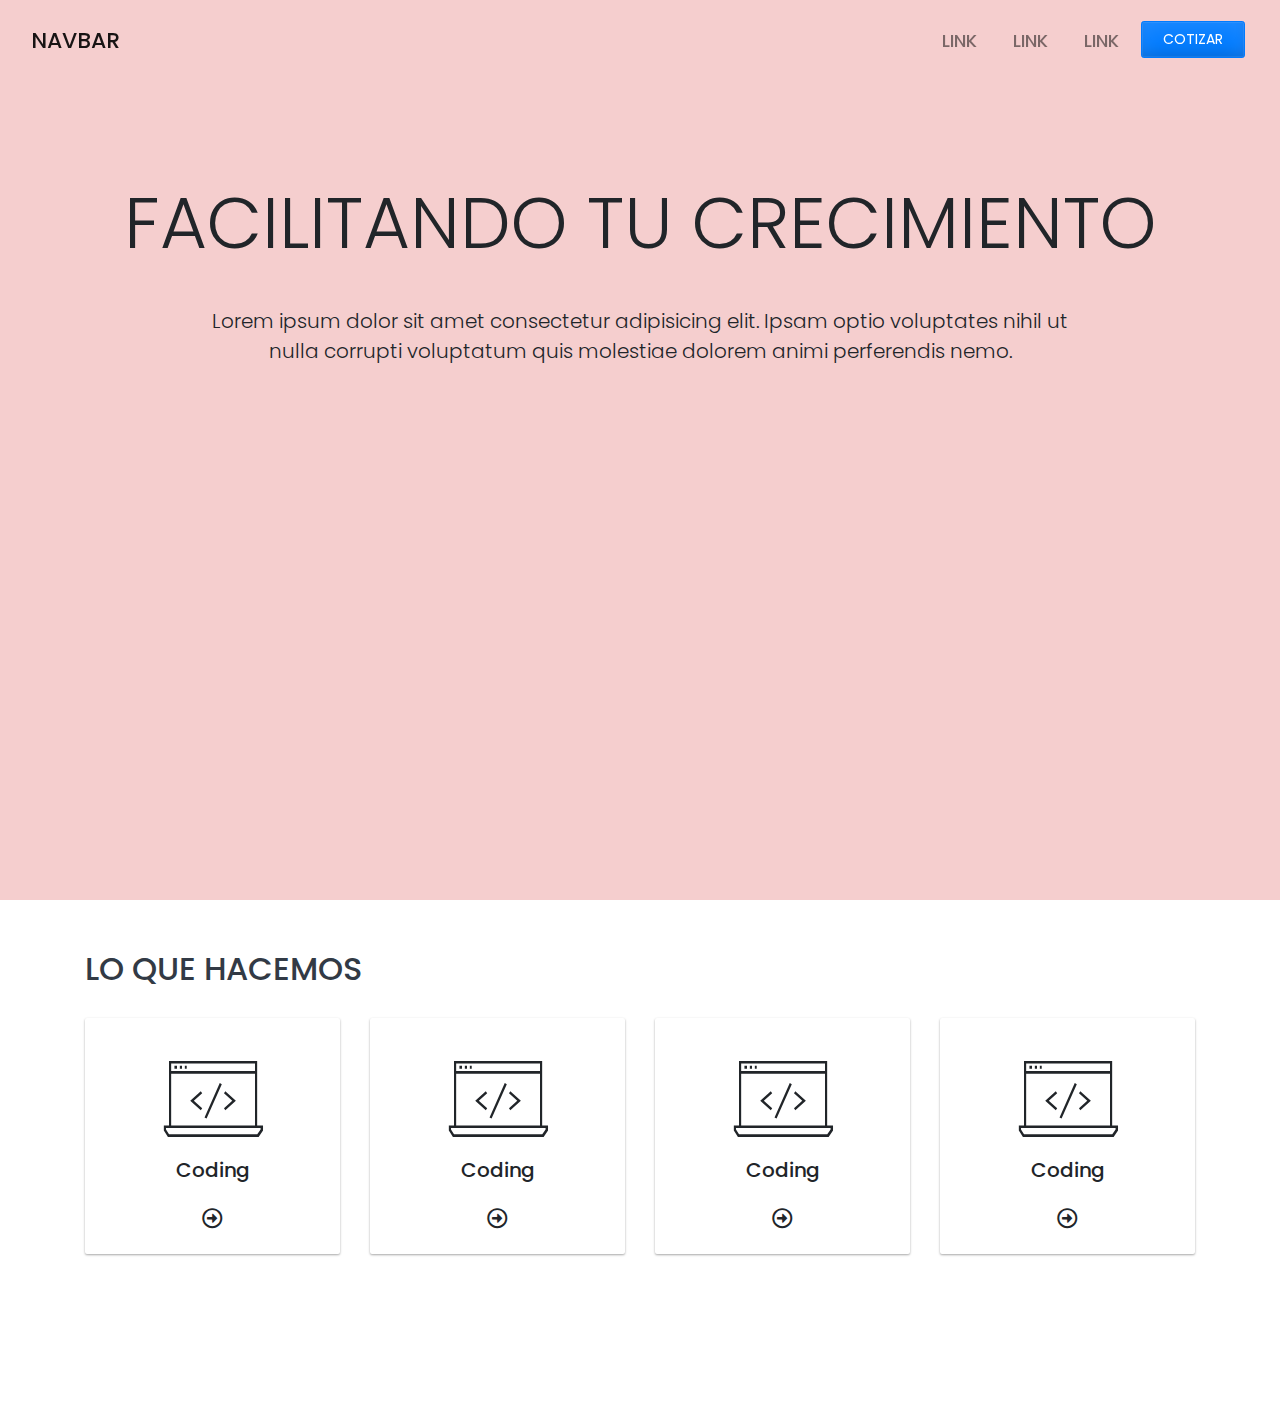
==== index.html @ a11a8b48 "first commit" ====
<!DOCTYPE html>
<html lang="en">
<head>
    <meta charset="UTF-8">
    <meta name="viewport" content="width=device-width, initial-scale=1.0">
    <meta http-equiv="X-UA-Compatible" content="ie=edge">
    <link rel="stylesheet" href="./lib/fontawesome/css/all.min.css">
    <link rel="stylesheet" href="https://stackpath.bootstrapcdn.com/bootstrap/4.3.1/css/bootstrap.min.css" integrity="sha384-ggOyR0iXCbMQv3Xipma34MD+dH/1fQ784/j6cY/iJTQUOhcWr7x9JvoRxT2MZw1T" crossorigin="anonymous">
    <link rel="stylesheet" href="./lib/fonts/style.css">
    <link rel="stylesheet" href="./css/imports.css">
    <link rel="stylesheet" href="./css/bootstrap-mod.css">
    <link rel="stylesheet" href="./css/main.css">
    
    <title>TM-TEMPLATE</title>
</head>
<body>

    <nav class="navbar fixed-top navbar-expand-lg navbar-light bg-light">
        <div class="container-fluid">
            <a class="navbar-brand" href="#">Navbar</a>
            <button class="navbar-toggler" type="button" data-toggle="collapse" data-target="#navbarSupportedContent" aria-controls="navbarSupportedContent" aria-expanded="false" aria-label="Toggle navigation">
                <!-- <span class="navbar-toggler-icon"></span> -->
                <i class="fas fa-bars"></i>
            </button>
            
            <div class="collapse navbar-collapse" id="navbarSupportedContent">
                <ul class="navbar-nav ml-auto">
                    <li class="nav-item">
                        <a class="nav-link" href="#">Link</a>
                    </li>
                    <li class="nav-item">
                        <a class="nav-link" href="#">Link</a>
                    </li>
                    <li class="nav-item">
                        <a class="nav-link" href="#">Link</a>
                    </li>
                    <li class="nav-item">
                        <button class="btn btn-primary btn-sm my-2 my-sm-0">COTIZAR</button>
                    </li>
                </ul>
            </div>
        </div>
    </nav>
    <section class="hero">
        <div class="container">
            <div class="row">
                <div class="col-12">
                    <div class="hero-content">
                        <h2 class="display-3">FACILITANDO TU CRECIMIENTO</h2>
                        <p class="lead">Lorem ipsum dolor sit amet consectetur adipisicing elit. Ipsam optio voluptates nihil ut nulla corrupti voluptatum quis molestiae dolorem animi perferendis nemo.</p>
                    </div>
                    <!-- <span class="scroll-btn">
                        <a href="#">
                            <span class="mouse">
                                <span>
                                </span>
                            </span>
                        </a>                    
                    </span> -->
                </div>
            </div>
        </div>
    </section>
    <section>
        <div class="container">
            <h2 class="section-title">LO QUE HACEMOS</h2>
            <div class="row">
                <div class="col-3">
                    <div class="card card-teal">
                        <span class="icon icon-computer-coding"></span>
                        <!-- <img class="card-icon" src="./icons/computer-coding.svg" alt=""> -->
                        <div class="card-body">
                            <h5 class="card-title">Coding</h5>
                            <i class="far fa-arrow-alt-circle-right"></i>
                        </div>
                    </div> 
                </div> <!-- /. col-3 -->

                <div class="col-3">
                    <div class="card card-blue">
                        <span class="icon icon-computer-coding"></span>
                        <!-- <img class="card-icon" src="./icons/computer-coding.svg" alt=""> -->
                        <div class="card-body">
                            <h5 class="card-title">Coding</h5>
                            <i class="far fa-arrow-alt-circle-right"></i>
                        </div>
                    </div> 
                </div> <!-- /. col-3 -->

                <div class="col-3">
                    <div class="card card-purple">
                        <span class="icon icon-computer-coding"></span>
                        <!-- <img class="card-icon" src="./icons/computer-coding.svg" alt=""> -->
                        <div class="card-body">
                            <h5 class="card-title">Coding</h5>
                            <i class="far fa-arrow-alt-circle-right"></i>
                        </div>
                    </div> 
                </div> <!-- /. col-3 -->

                <div class="col-3">
                    <div class="card card-red">
                        <span class="icon icon-computer-coding"></span>
                        <!-- <img class="card-icon" src="./icons/computer-coding.svg" alt=""> -->
                        <div class="card-body">
                            <h5 class="card-title">Coding</h5>
                            <i class="far fa-arrow-alt-circle-right"></i>
                        </div>
                    </div> 
                </div> <!-- /. col-3 -->
            </div>
        </div>
    </section>

    <section>
        <div class="container">
            
        </div>
    </section>
    <!-- <script src="https://ajax.googleapis.com/ajax/libs/jquery/3.4.1/jquery.min.js"></script> -->
    <script src="https://code.jquery.com/jquery-3.3.1.slim.min.js" integrity="sha384-q8i/X+965DzO0rT7abK41JStQIAqVgRVzpbzo5smXKp4YfRvH+8abtTE1Pi6jizo" crossorigin="anonymous"></script>
    <script src="https://cdnjs.cloudflare.com/ajax/libs/popper.js/1.14.7/umd/popper.min.js" integrity="sha384-UO2eT0CpHqdSJQ6hJty5KVphtPhzWj9WO1clHTMGa3JDZwrnQq4sF86dIHNDz0W1" crossorigin="anonymous"></script>
    <script src="https://stackpath.bootstrapcdn.com/bootstrap/4.3.1/js/bootstrap.min.js" integrity="sha384-JjSmVgyd0p3pXB1rRibZUAYoIIy6OrQ6VrjIEaFf/nJGzIxFDsf4x0xIM+B07jRM" crossorigin="anonymous"></script>
    <script src="./js/main.js"></script>
</body>
</html>
---- lib/fonts/style.css ----
@font-face {
  font-family: 'icomoon';
  src:  url('fonts/icomoon.eot?v53kti');
  src:  url('fonts/icomoon.eot?v53kti#iefix') format('embedded-opentype'),
    url('fonts/icomoon.ttf?v53kti') format('truetype'),
    url('fonts/icomoon.woff?v53kti') format('woff'),
    url('fonts/icomoon.svg?v53kti#icomoon') format('svg');
  font-weight: normal;
  font-style: normal;
  font-display: block;
}

[class^="icon-"], [class*=" icon-"] {
  /* use !important to prevent issues with browser extensions that change fonts */
  font-family: 'icomoon' !important;
  speak: none;
  font-style: normal;
  font-weight: normal;
  font-variant: normal;
  text-transform: none;
  line-height: 1;

  /* Better Font Rendering =========== */
  -webkit-font-smoothing: antialiased;
  -moz-osx-font-smoothing: grayscale;
}

.icon-computer-coding:before {
  content: "\e900";
}
---- css/imports.css ----
@import url('https://fonts.googleapis.com/css?family=Poppins:400,500,600,700,800,900&display=swap');
---- css/main.css ----
:root{
    --section-text-bk: #323A45;
    --card-teal: #00695c;
    --card-blue: #1565c0;
    --card-purple: #4527a0;
    --card-red: #c62828;
}

section{
    padding: 50px;
}

.no-transparent{
    height: 60px;
    background-color: #fff !important;
    box-shadow: 0 1px 3px rgba(0, 0, 0, 0.12), 0 1px 2px rgba(0, 0, 0, 0.24);
}

.hero{
    width: 100%;
    height: 100vh;
    background-color: rgb(245, 206, 206);
    padding: 180px 16px 100px;
}

.hero-content{
    text-align: center;
}

.hero-content > .lead{
    padding: 0 100px;
    margin: 40px 0 0;
}

.card{
    display: flex;
    align-items: center;
    text-align: center;
    padding: 40px;
    transition: 0.7s;
}

.card-teal:hover{
    background-color: var(--card-teal);
}
.card-blue:hover{
    background-color: var(--card-blue);
}
.card-purple:hover{
    background-color: var(--card-purple);
}
.card-red:hover{
    background-color: var(--card-red);
}
.card:hover .icon, .card:hover .card-title, .card:hover .card-body > i{
    color: #fff;
}

.card:hover .card-body > i{
    top: 80%;
}

.icon{
    font-size: 5em;
}

.card-body > i{
    position: absolute;
    top: 85%;
    left: 50%;
    transform: translate(-50%, -50%);
    transition: top 0.5s;
    font-size: 1.3em;
    cursor: pointer;
}

/* SCROLL BAR */

@keyframes ani-mouse {
    0% {
    opacity: 1;
    top: 29%;
    }
    15% {
    opacity: 1;
    top: 50%;
    }
    50% {
    opacity: 0;
    top: 50%;
    }
    100% {
    opacity: 0;
    top: 29%;
    }
}

.scroll-btn {
    display: block;
    position: absolute;
    bottom: -100%;
    left: 0;
    right: 0;
    text-align: center;
}

/* .scroll-btn > * {
    display: inline-block;
    line-height: 18px;
    font-size: 13px;
    font-weight: normal;
    color: #333333;
    color: #242424;
    font-family: "proxima-nova", "Helvetica Neue", Helvetica, Arial, sans-serif;
    letter-spacing: 2px;
}

.scroll-btn > *:hover,
.scroll-btn > *:focus,
.scroll-btn > *.active {
    color: #333333;
}

.scroll-btn > *:hover,
.scroll-btn > *:focus,
.scroll-btn > *:active,
.scroll-btn > *.active {
    opacity: 0.8;
    filter: alpha(opacity=80);
} */

.scroll-btn .mouse {
    position: relative;
    display: block;
    width: 35px;
    height: 55px;
    margin: 0 auto 20px;
    -webkit-box-sizing: border-box;
    -moz-box-sizing: border-box;
    box-sizing: border-box;
    border: 3px solid#525252;
    /* border: 3px solid #212529; */
    border-radius: 23px;
}

.scroll-btn .mouse > * {
    position: absolute;
    display: block;
    top: 29%;
    left: 50%;
    width: 8px;
    height: 8px;
    margin: -4px 0 0 -4px;
    background: #292a2b;
    /* background: #212529; */
    border-radius: 50%;
    -webkit-animation: ani-mouse 2.5s linear infinite;
    -moz-animation: ani-mouse 2.5s linear infinite;
    animation: ani-mouse 2.5s linear infinite;
}

.section-title{
    color: var(--section-text-bk);
    margin: 0 0 30px;
}
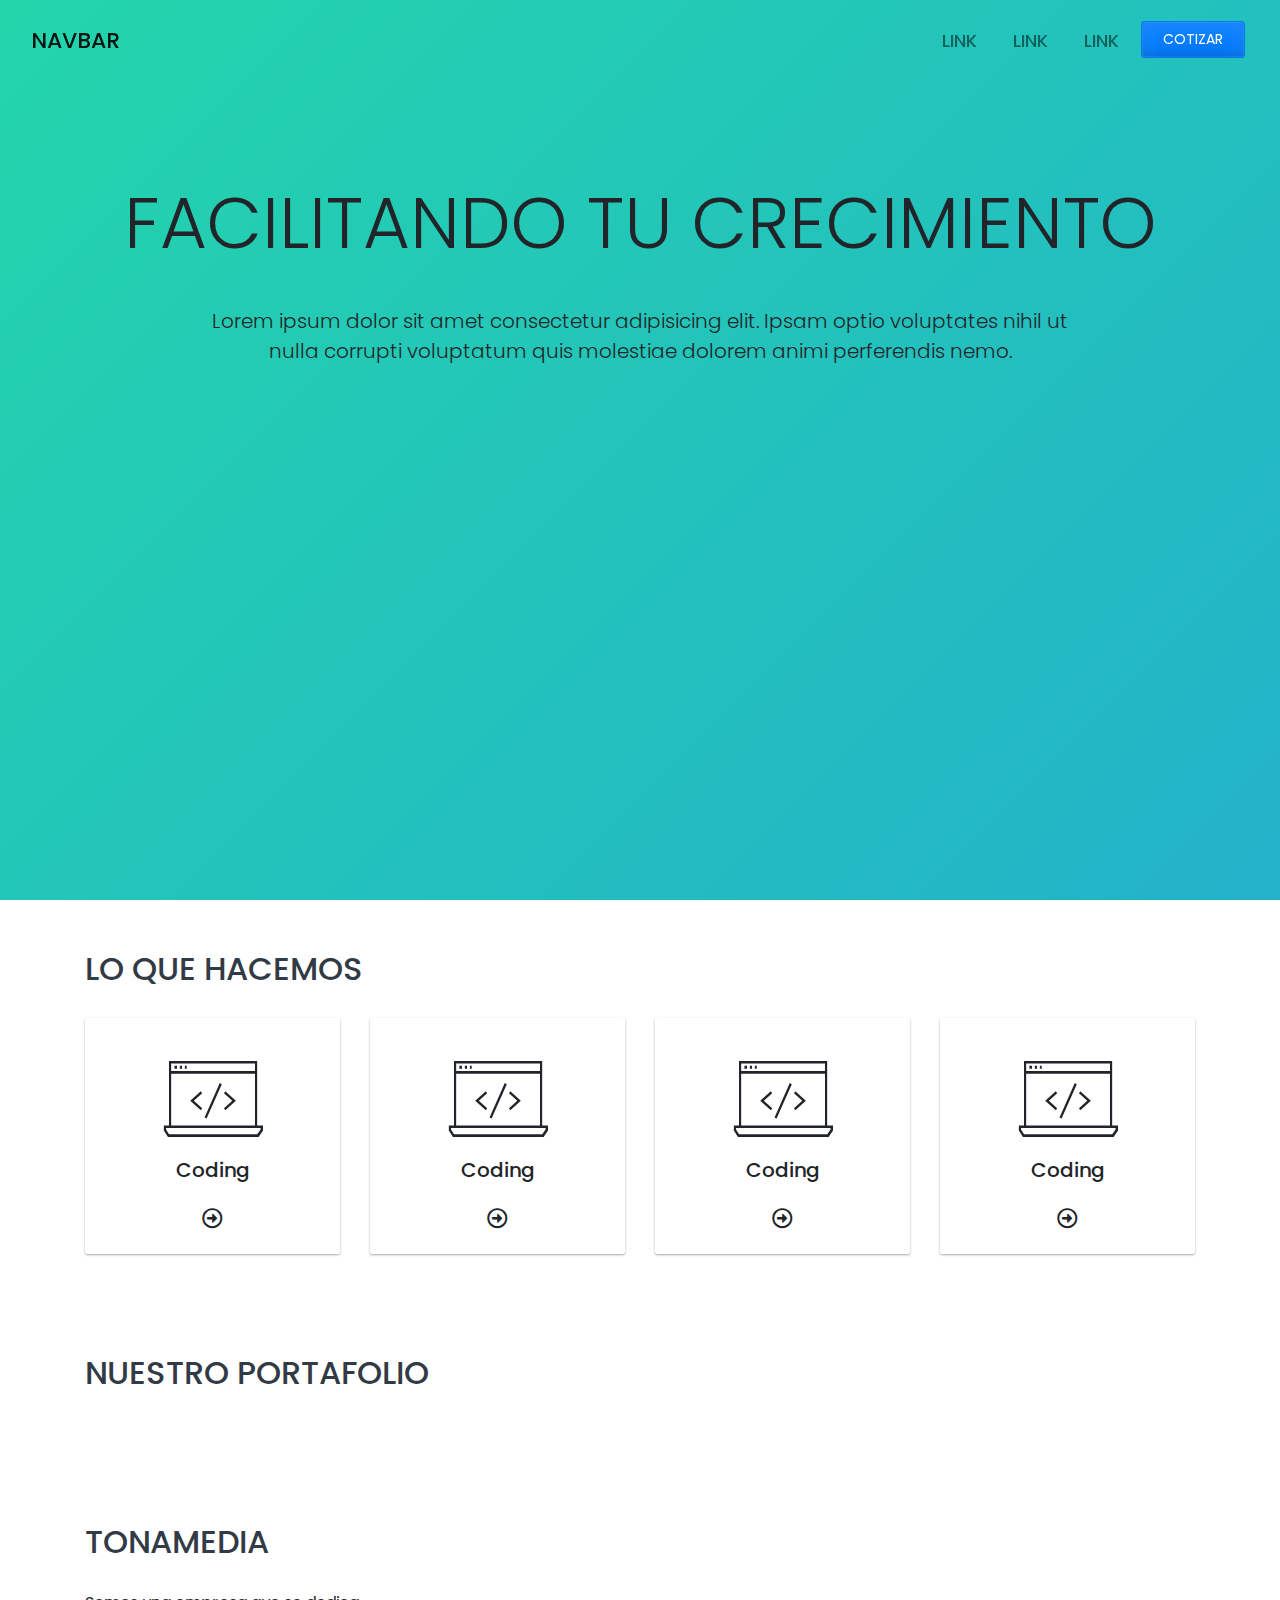
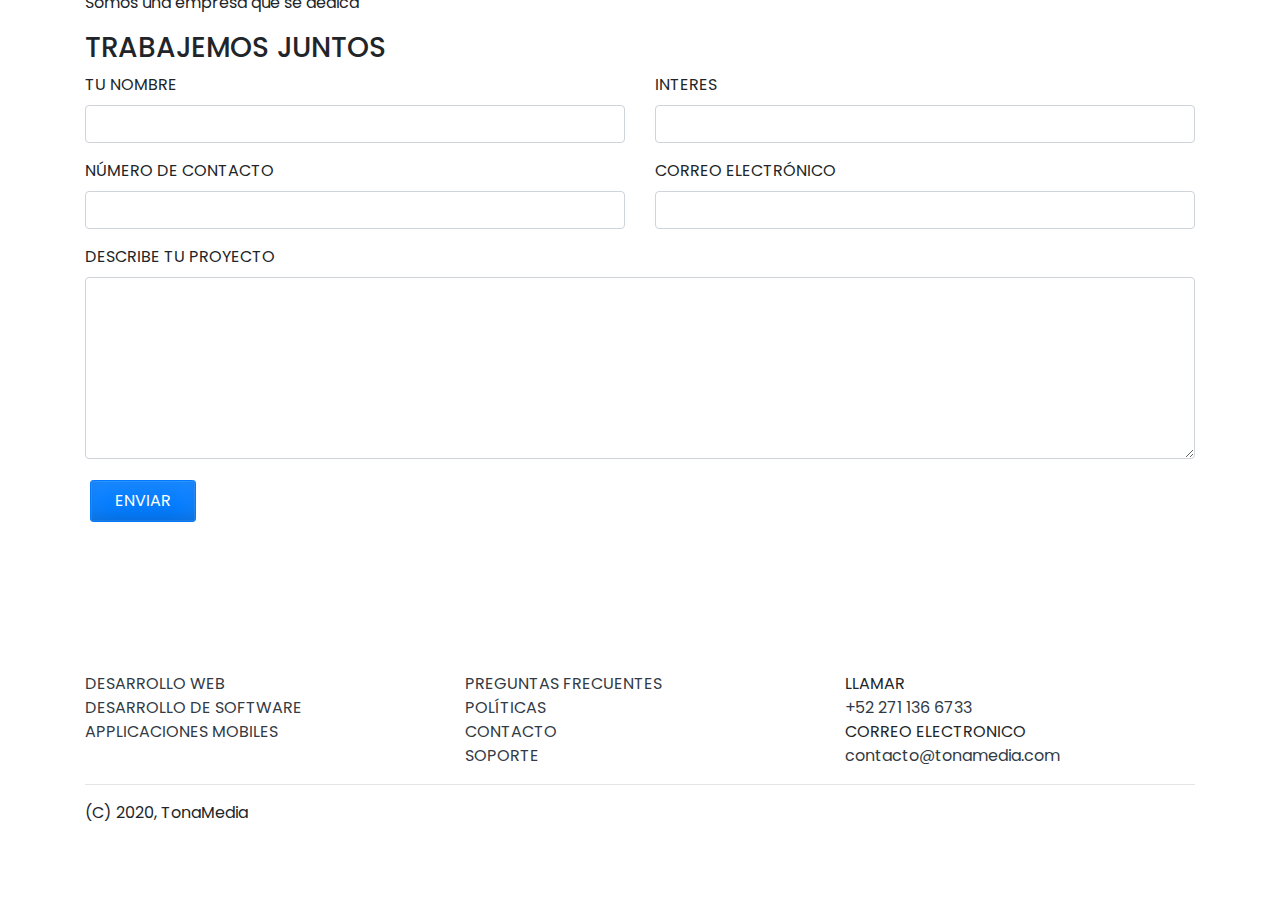
==== commit a4f137a7: "index and politicas" ====
--- a/index.html
+++ b/index.html
@@ -41,7 +41,7 @@
             </div>
         </div>
     </nav>
-    <section class="hero">
+    <section class="hero hero-gradient">
         <div class="container">
             <div class="row">
                 <div class="col-12">
@@ -110,13 +110,100 @@
                 </div> <!-- /. col-3 -->
             </div>
         </div>
+        <!-- <button class="btn btn-primary cta">PREUNTA POR NUESTROS SERVICIOS</button> -->
     </section>
 
     <section>
         <div class="container">
-            
-        </div>
-    </section>
+            <h2 class="section-title">NUESTRO PORTAFOLIO</h2>
+            <div class="row">
+
+            </div>
+        </div>
+    </section>
+
+    <section>
+        <div class="container">
+            <h2 class="section-title">TONAMEDIA</h2>
+            <div class="row">
+                <div class="col-12">
+                    <p>Somos una empresa que se dedica </p>
+                </div>
+            </div>
+            <h3>TRABAJEMOS JUNTOS</h3>
+            <form action="">
+                <div class="row">
+                    <div class="col-6">
+                        <div class="form-group">
+                            <label for="">TU NOMBRE</label>
+                            <input type="text" class="form-control">
+                        </div>
+                    </div>
+                    <div class="col-6">
+                        <div class="form-group">
+                            <label for="">INTERES</label>
+                            <input type="text" class="form-control">
+                        </div>
+                    </div>
+                    <div class="col-6">
+                        <div class="form-group">
+                            <label for="">NÚMERO DE CONTACTO</label>
+                            <input type="text" class="form-control">
+                        </div>
+                    </div>
+                    <div class="col-6">
+                        <div class="form-group">
+                            <label for="">CORREO ELECTRÓNICO</label>
+                            <input type="text" class="form-control">
+                        </div>
+                    </div>
+                    <div class="col-12">
+                        <div class="form-group">
+                            <label for="">DESCRIBE TU PROYECTO</label>
+                            <textarea name="" id="" cols="30" rows="7" class="form-control"></textarea>
+                        </div>
+                    </div>
+                </div>
+                <div class="form-group">
+                    <button type="submit" class="btn btn-primary">ENVIAR</button>
+                </div>
+            </form>
+        </div>
+    </section>
+
+    <footer>
+        <div class="container">
+            <div class="row">
+                <div class="col-4">
+                    <ul>
+                        <li><a href="">DESARROLLO WEB</a></li>
+                        <li><a href="">DESARROLLO DE SOFTWARE</a></li>
+                        <li><a href="">APPLICACIONES MOBILES</a></li>
+                    </ul>
+                </div><!-- COl -->
+                <div class="col-4">
+                    <ul>
+                        <li><a href="">PREGUNTAS FRECUENTES</a></li>
+                        <li><a href="./politicas.html">POLÍTICAS</a></li>
+                        <li><a href="">CONTACTO</a></li>
+                        <li><a href="">SOPORTE</a></li>
+                    </ul>
+                </div><!-- COl -->
+                <div class="col-4">
+                    <ul>
+                        <li>LLAMAR <br>
+                            <a href="">+52 271 136 6733</a>
+                        </li>
+                        <li>CORREO ELECTRONICO <br>
+                            <a href="">contacto@tonamedia.com</a>
+                        </li>
+                    </ul>
+                </div><!-- COl -->
+            </div><!-- ROW -->
+            <hr>
+            <span class="copy">(C) 2020, TonaMedia</span>
+        </div>
+    </footer>
     <!-- <script src="https://ajax.googleapis.com/ajax/libs/jquery/3.4.1/jquery.min.js"></script> -->
     <script src="https://code.jquery.com/jquery-3.3.1.slim.min.js" integrity="sha384-q8i/X+965DzO0rT7abK41JStQIAqVgRVzpbzo5smXKp4YfRvH+8abtTE1Pi6jizo" crossorigin="anonymous"></script>
     <script src="https://cdnjs.cloudflare.com/ajax/libs/popper.js/1.14.7/umd/popper.min.js" integrity="sha384-UO2eT0CpHqdSJQ6hJty5KVphtPhzWj9WO1clHTMGa3JDZwrnQq4sF86dIHNDz0W1" crossorigin="anonymous"></script>
--- a/css/main.css
+++ b/css/main.css
@@ -19,7 +19,14 @@
 .hero{
     width: 100%;
     height: 100vh;
-    background-color: rgb(245, 206, 206);
+    /* background-color: rgb(245, 206, 206); */
+    padding: 180px 16px 100px;
+}
+
+.hero-mid{
+    width: 100%;
+    height: 50vh;
+    /* background-color: rgb(245, 206, 206); */
     padding: 180px 16px 100px;
 }
 
@@ -30,6 +37,12 @@
 .hero-content > .lead{
     padding: 0 100px;
     margin: 40px 0 0;
+}
+
+.hero-gradient{
+	background: linear-gradient(-45deg, #ee7752, #e73c7e, #23a6d5, #23d5ab);
+	background-size: 400% 400%;
+    animation: gradient 15s ease infinite;
 }
 
 .card{
@@ -162,4 +175,40 @@
 .section-title{
     color: var(--section-text-bk);
     margin: 0 0 30px;
+}
+section .cta{
+    margin: 100px;
+}
+
+footer{
+    padding: 80px 0;
+}
+
+footer ul{
+    padding: 0;
+    margin: 0;
+}
+
+footer ul li{
+    list-style-type: none;
+}
+
+footer ul li a{
+    color: var(--section-text-bk);
+}
+
+footer ul li a:hover{
+    text-decoration: none;
+}
+
+@keyframes gradient {
+	0% {
+		background-position: 0% 50%;
+	}
+	50% {
+		background-position: 100% 50%;
+	}
+	100% {
+		background-position: 0% 50%;
+	}
 }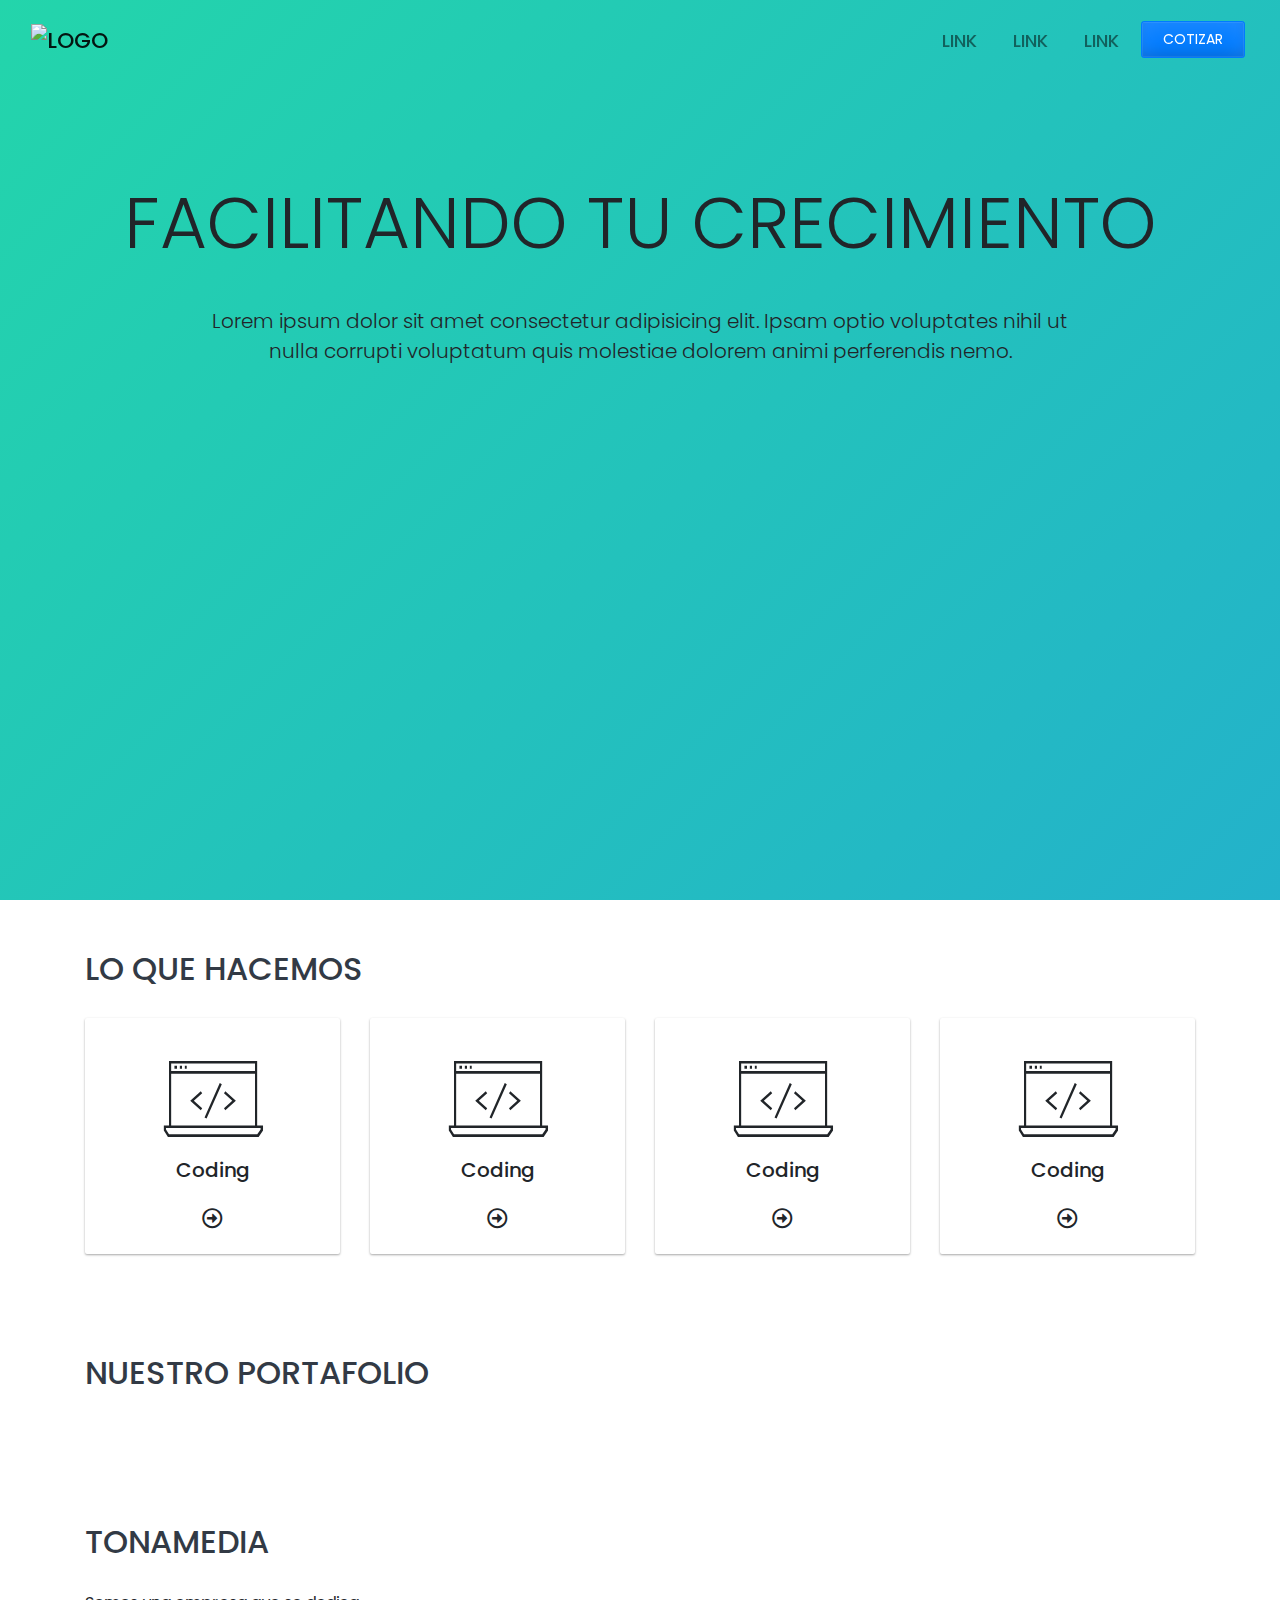
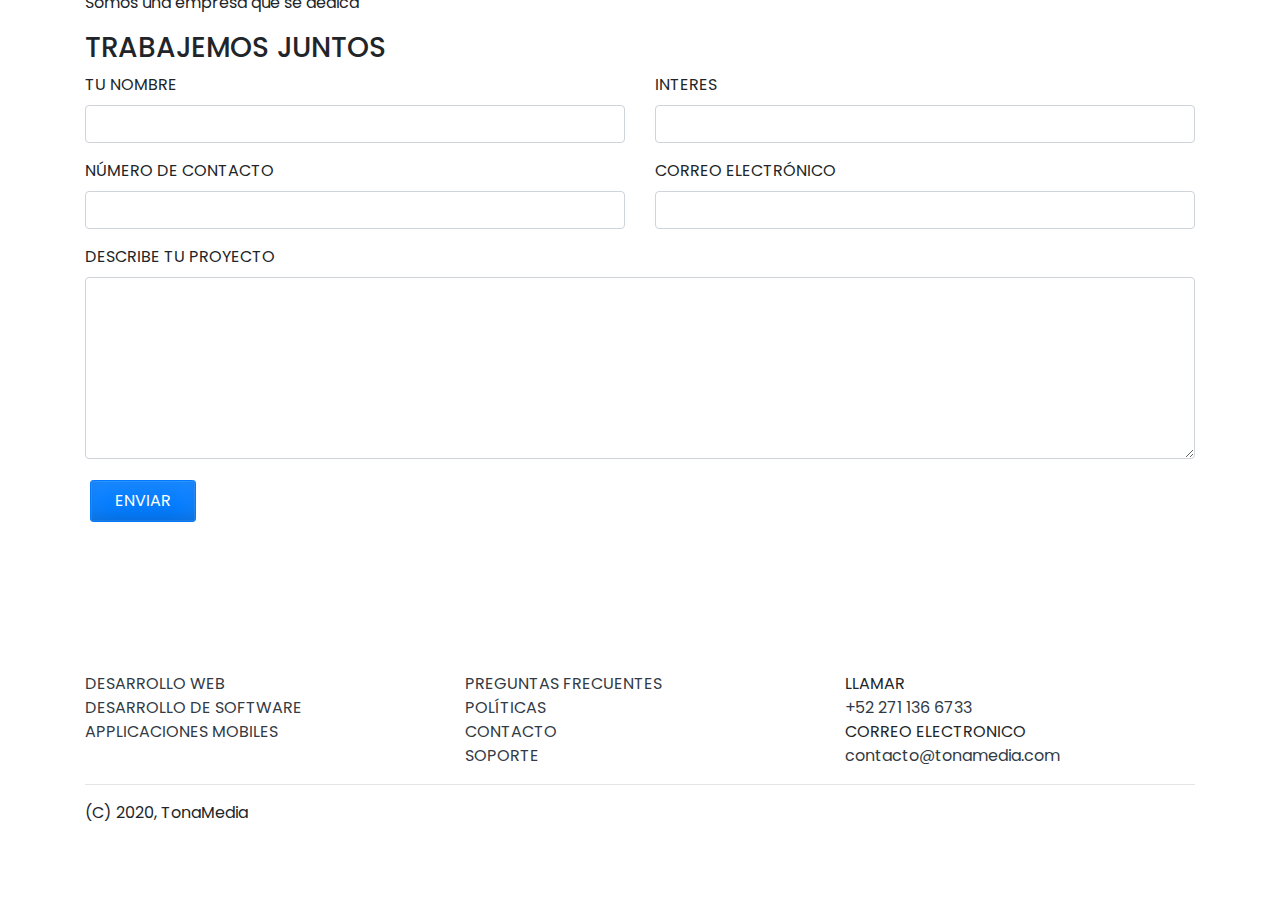
==== commit 69cee72f: "added new pages" ====
--- a/index.html
+++ b/index.html
@@ -17,7 +17,9 @@
 
     <nav class="navbar fixed-top navbar-expand-lg navbar-light bg-light">
         <div class="container-fluid">
-            <a class="navbar-brand" href="#">Navbar</a>
+            <a class="navbar-brand" href="./desarrollo-web.html">
+                <img src="./img/tonasoftware_logo_transparent.png" alt="logo">
+            </a>
             <button class="navbar-toggler" type="button" data-toggle="collapse" data-target="#navbarSupportedContent" aria-controls="navbarSupportedContent" aria-expanded="false" aria-label="Toggle navigation">
                 <!-- <span class="navbar-toggler-icon"></span> -->
                 <i class="fas fa-bars"></i>
@@ -176,7 +178,7 @@
             <div class="row">
                 <div class="col-4">
                     <ul>
-                        <li><a href="">DESARROLLO WEB</a></li>
+                        <li><a href="./desarrollo-web.html">DESARROLLO WEB</a></li>
                         <li><a href="">DESARROLLO DE SOFTWARE</a></li>
                         <li><a href="">APPLICACIONES MOBILES</a></li>
                     </ul>
--- a/css/main.css
+++ b/css/main.css
@@ -8,6 +8,11 @@
 
 section{
     padding: 50px;
+}
+
+.navbar-brand img{
+    width: 250px;
+    height: auto;
 }
 
 .no-transparent{
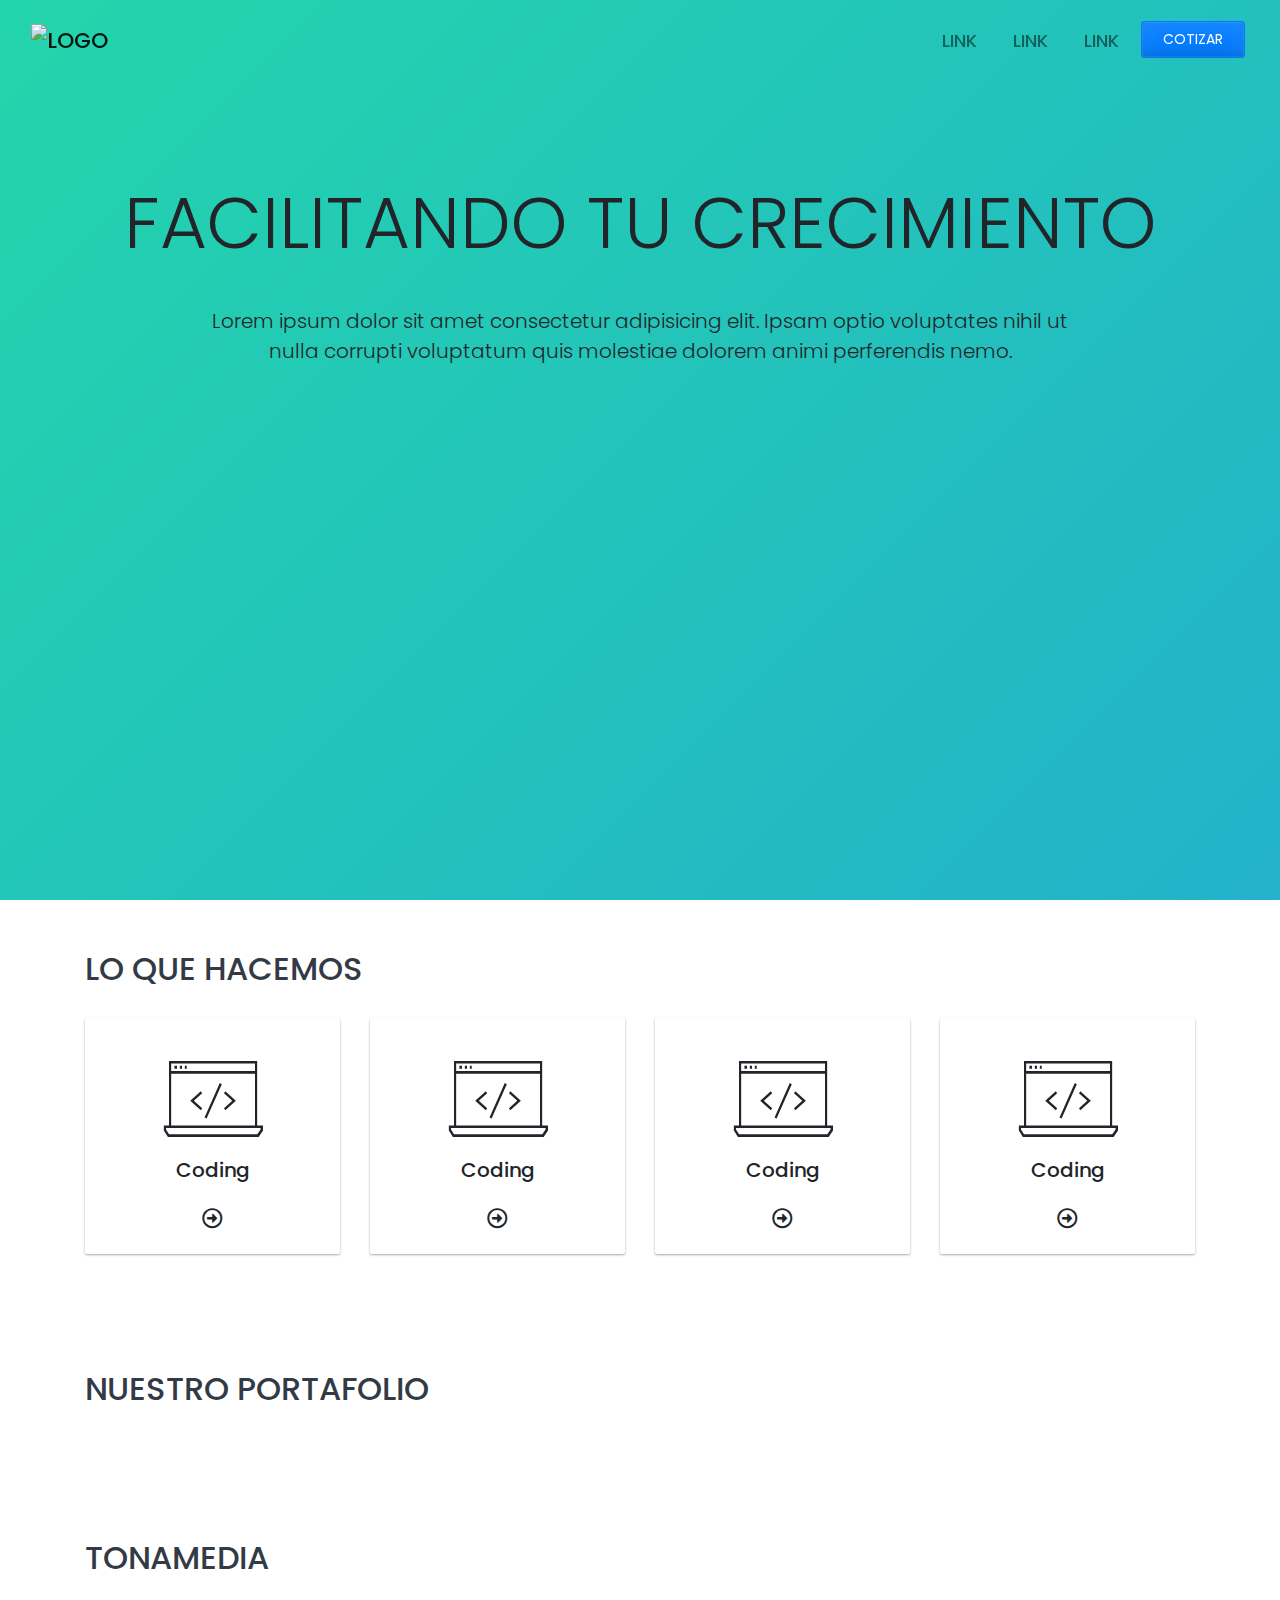
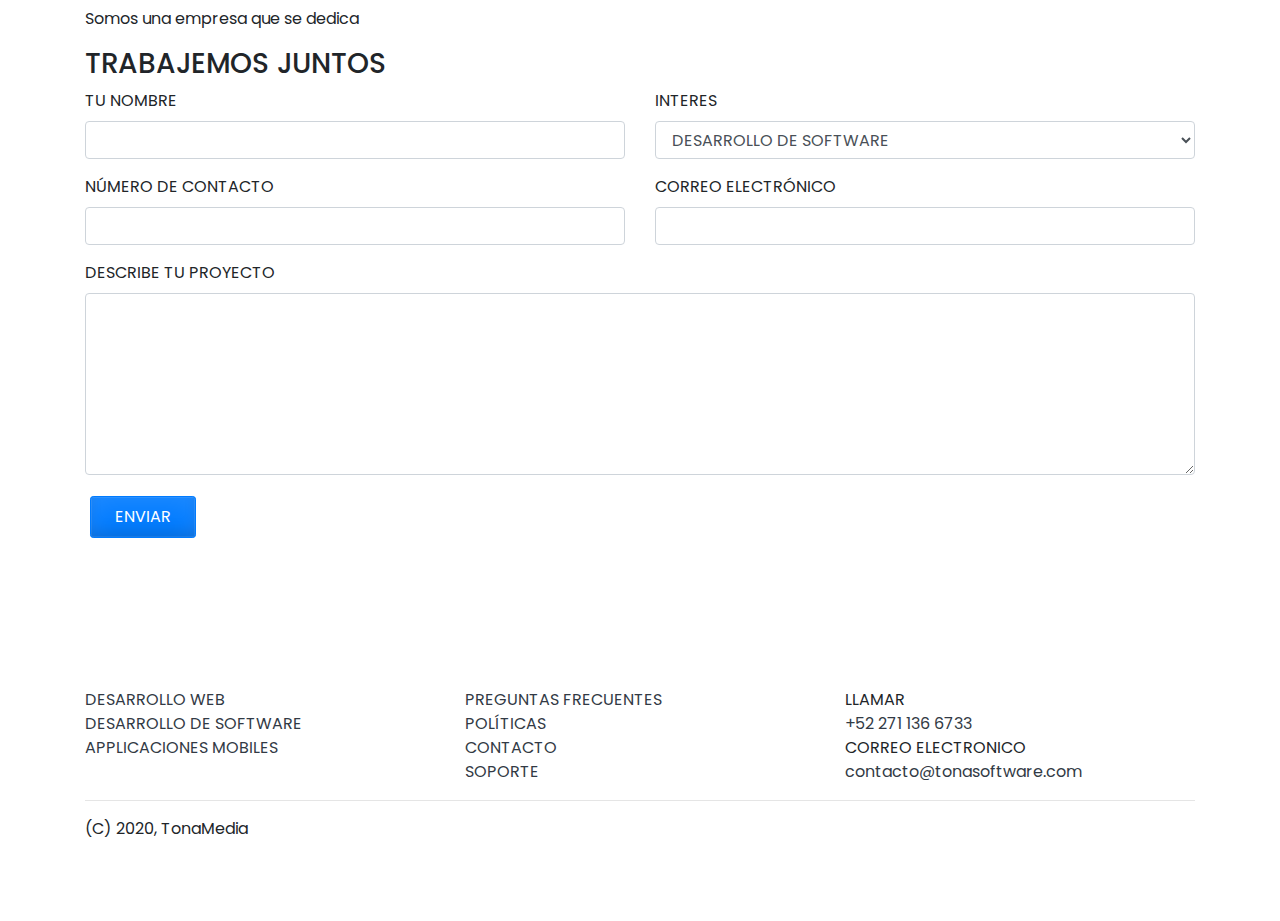
==== commit fccbe5aa: "css changes" ====
--- a/index.html
+++ b/index.html
@@ -10,7 +10,7 @@
     <link rel="stylesheet" href="./css/imports.css">
     <link rel="stylesheet" href="./css/bootstrap-mod.css">
     <link rel="stylesheet" href="./css/main.css">
-    
+    <link rel="stylesheet" href="./css/responsive.css">
     <title>TM-TEMPLATE</title>
 </head>
 <body>
@@ -67,41 +67,41 @@
         <div class="container">
             <h2 class="section-title">LO QUE HACEMOS</h2>
             <div class="row">
-                <div class="col-3">
-                    <div class="card card-teal">
-                        <span class="icon icon-computer-coding"></span>
-                        <!-- <img class="card-icon" src="./icons/computer-coding.svg" alt=""> -->
-                        <div class="card-body">
-                            <h5 class="card-title">Coding</h5>
-                            <i class="far fa-arrow-alt-circle-right"></i>
-                        </div>
-                    </div> 
-                </div> <!-- /. col-3 -->
-
-                <div class="col-3">
-                    <div class="card card-blue">
-                        <span class="icon icon-computer-coding"></span>
-                        <!-- <img class="card-icon" src="./icons/computer-coding.svg" alt=""> -->
-                        <div class="card-body">
-                            <h5 class="card-title">Coding</h5>
-                            <i class="far fa-arrow-alt-circle-right"></i>
-                        </div>
-                    </div> 
-                </div> <!-- /. col-3 -->
-
-                <div class="col-3">
-                    <div class="card card-purple">
-                        <span class="icon icon-computer-coding"></span>
-                        <!-- <img class="card-icon" src="./icons/computer-coding.svg" alt=""> -->
-                        <div class="card-body">
-                            <h5 class="card-title">Coding</h5>
-                            <i class="far fa-arrow-alt-circle-right"></i>
-                        </div>
-                    </div> 
-                </div> <!-- /. col-3 -->
-
-                <div class="col-3">
-                    <div class="card card-red">
+                <div class="col-sm-12 col-md-6 col-lg-3 mb-3">
+                    <div class="card card-blue">
+                        <span class="icon icon-computer-coding"></span>
+                        <!-- <img class="card-icon" src="./icons/computer-coding.svg" alt=""> -->
+                        <div class="card-body">
+                            <h5 class="card-title">Coding</h5>
+                            <i class="far fa-arrow-alt-circle-right"></i>
+                        </div>
+                    </div> 
+                </div> <!-- /. col-3 -->
+
+                <div class="col-sm-12 col-md-6 col-lg-3 mb-3">
+                    <div class="card card-blue">
+                        <span class="icon icon-computer-coding"></span>
+                        <!-- <img class="card-icon" src="./icons/computer-coding.svg" alt=""> -->
+                        <div class="card-body">
+                            <h5 class="card-title">Coding</h5>
+                            <i class="far fa-arrow-alt-circle-right"></i>
+                        </div>
+                    </div> 
+                </div> <!-- /. col-3 -->
+
+                <div class="col-sm-12 col-md-6 col-lg-3 mb-3">
+                    <div class="card card-blue">
+                        <span class="icon icon-computer-coding"></span>
+                        <!-- <img class="card-icon" src="./icons/computer-coding.svg" alt=""> -->
+                        <div class="card-body">
+                            <h5 class="card-title">Coding</h5>
+                            <i class="far fa-arrow-alt-circle-right"></i>
+                        </div>
+                    </div> 
+                </div> <!-- /. col-3 -->
+
+                <div class="col-sm-12 col-md-6 col-lg-3 mb-3">
+                    <div class="card card-blue">
                         <span class="icon icon-computer-coding"></span>
                         <!-- <img class="card-icon" src="./icons/computer-coding.svg" alt=""> -->
                         <div class="card-body">
@@ -135,25 +135,29 @@
             <h3>TRABAJEMOS JUNTOS</h3>
             <form action="">
                 <div class="row">
-                    <div class="col-6">
+                    <div class="col-sm-12 col-md-6 col-lg-6">
                         <div class="form-group">
                             <label for="">TU NOMBRE</label>
                             <input type="text" class="form-control">
                         </div>
                     </div>
-                    <div class="col-6">
+                    <div class="col-sm-12 col-md-6 col-lg-6">
                         <div class="form-group">
                             <label for="">INTERES</label>
-                            <input type="text" class="form-control">
-                        </div>
-                    </div>
-                    <div class="col-6">
+                            <select name="" class="form-control">
+                                <option value="">DESARROLLO DE SOFTWARE</option>
+                                <option value="">APPLICACIONES MOBILES</option>
+                                <option value="">PUBLICIDAD</option>
+                            </select>
+                        </div>
+                    </div>
+                    <div class="col-sm-12 col-md-6 col-lg-6">
                         <div class="form-group">
                             <label for="">NÚMERO DE CONTACTO</label>
                             <input type="text" class="form-control">
                         </div>
                     </div>
-                    <div class="col-6">
+                    <div class="col-sm-12 col-md-6 col-lg-6">
                         <div class="form-group">
                             <label for="">CORREO ELECTRÓNICO</label>
                             <input type="text" class="form-control">
@@ -197,7 +201,7 @@
                             <a href="">+52 271 136 6733</a>
                         </li>
                         <li>CORREO ELECTRONICO <br>
-                            <a href="">contacto@tonamedia.com</a>
+                            <a href="">contacto@tonasoftware.com</a>
                         </li>
                     </ul>
                 </div><!-- COl -->
--- a/css/responsive.css
+++ b/css/responsive.css
@@ -0,0 +1,19 @@
+/* For phones - screens less than 768px wide */
+@media only screen and (max-width: 768px) {
+    .hero-content .display-3{
+        font-size: 2.5rem;
+        font-weight: 300;
+        line-height: 1.2;
+    }
+
+    .hero-content .lead{
+        font-size: 1rem;
+        font-weight: 300;
+        padding: 0 50px;
+    }
+}
+
+/* Large devices (laptops/desktops, 992px and up) */
+@media only screen and (min-width: 992px) {
+    
+}
